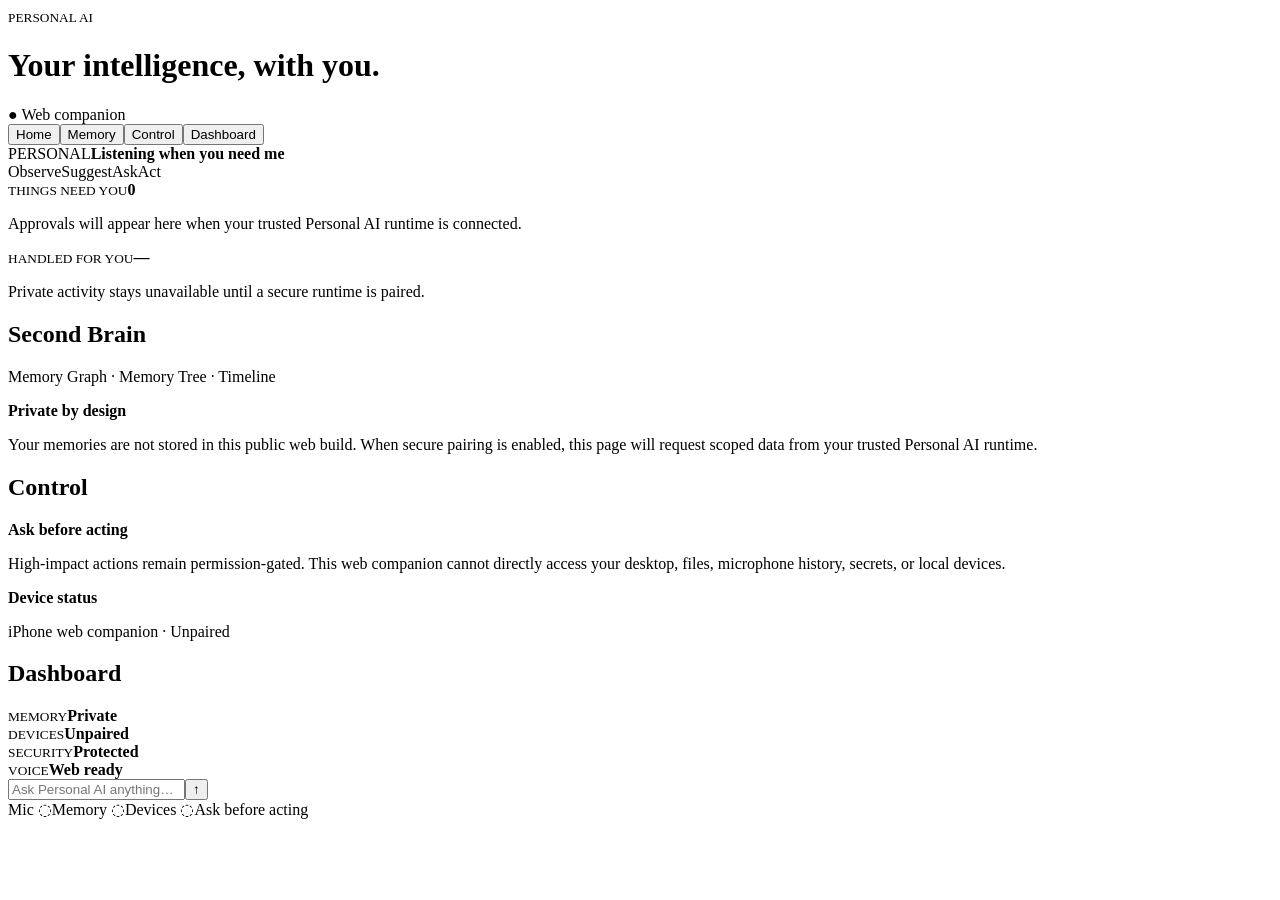
==== web-companion/index.html @ 1f0836eb "V11: add mobile Personal AI web companion" ====
<!doctype html>
<html lang="en">
<head>
<meta charset="utf-8" />
<meta name="viewport" content="width=device-width,initial-scale=1,viewport-fit=cover" />
<meta name="theme-color" content="#050608" />
<meta name="apple-mobile-web-app-capable" content="yes" />
<meta name="apple-mobile-web-app-status-bar-style" content="black-translucent" />
<title>Personal AI</title>
<link rel="manifest" href="/manifest.webmanifest" />
<link rel="stylesheet" href="/styles.css" />
</head>
<body>
<main class="shell">
<header><div><small>PERSONAL AI</small><h1>Your intelligence, with you.</h1></div><span class="status">● Web companion</span></header>
<nav><button class="active" data-page="home">Home</button><button data-page="memory">Memory</button><button data-page="control">Control</button><button data-page="dashboard">Dashboard</button></nav>
<section id="home" class="page active">
<div class="core" aria-label="Neural Pulse Core"><i></i><i></i><i></i><div class="core-center"><span>PERSONAL</span><b>Listening when you need me</b></div></div>
<div class="mode"><span>Observe</span><span>Suggest</span><span class="selected">Ask</span><span>Act</span></div>
<div class="cards"><article><small>THINGS NEED YOU</small><strong>0</strong><p>Approvals will appear here when your trusted Personal AI runtime is connected.</p></article><article><small>HANDLED FOR YOU</small><strong>—</strong><p>Private activity stays unavailable until a secure runtime is paired.</p></article></div>
</section>
<section id="memory" class="page"><h2>Second Brain</h2><p class="muted">Memory Graph · Memory Tree · Timeline</p><div class="panel"><b>Private by design</b><p>Your memories are not stored in this public web build. When secure pairing is enabled, this page will request scoped data from your trusted Personal AI runtime.</p></div></section>
<section id="control" class="page"><h2>Control</h2><div class="panel"><b>Ask before acting</b><p>High-impact actions remain permission-gated. This web companion cannot directly access your desktop, files, microphone history, secrets, or local devices.</p></div><div class="panel"><b>Device status</b><p>iPhone web companion · Unpaired</p></div></section>
<section id="dashboard" class="page"><h2>Dashboard</h2><div class="stats"><article><small>MEMORY</small><b>Private</b></article><article><small>DEVICES</small><b>Unpaired</b></article><article><small>SECURITY</small><b>Protected</b></article><article><small>VOICE</small><b>Web ready</b></article></div></section>
<footer><form id="ask"><input id="prompt" aria-label="Ask Personal AI" autocomplete="off" placeholder="Ask Personal AI anything…"/><button type="submit">↑</button></form><div class="footline"><span>Mic ◌</span><span>Memory ◌</span><span>Devices ◌</span><span>Ask before acting</span></div></footer>
</main>
<script src="/app.js"></script>
</body>
</html>
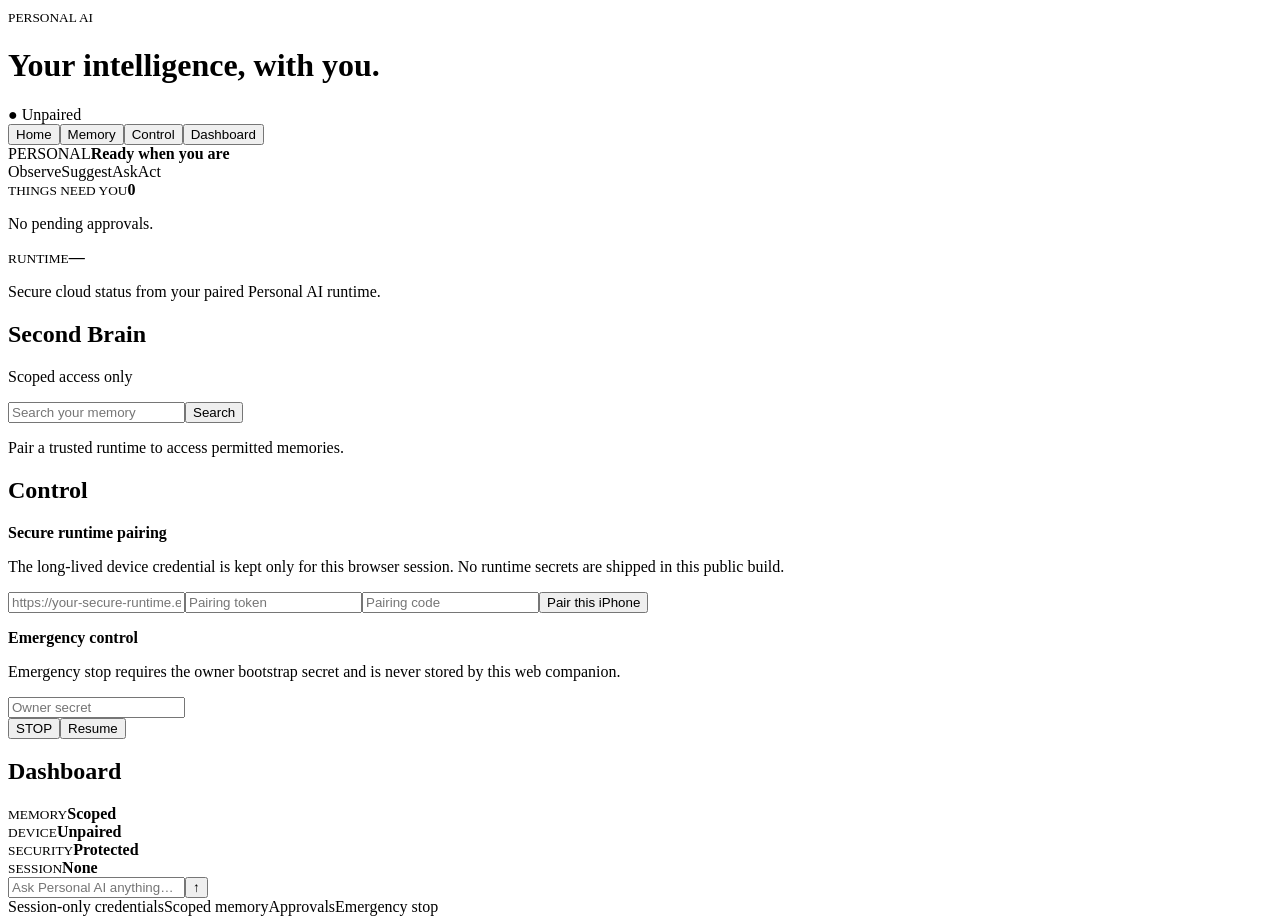
==== commit 4b66b237: "V12: connect web companion to secure runtime" ====
--- a/web-companion/index.html
+++ b/web-companion/index.html
@@ -12,17 +12,18 @@
 </head>
 <body>
 <main class="shell">
-<header><div><small>PERSONAL AI</small><h1>Your intelligence, with you.</h1></div><span class="status">● Web companion</span></header>
+<header><div><small>PERSONAL AI</small><h1>Your intelligence, with you.</h1></div><span id="runtime-status" class="status">● Unpaired</span></header>
 <nav><button class="active" data-page="home">Home</button><button data-page="memory">Memory</button><button data-page="control">Control</button><button data-page="dashboard">Dashboard</button></nav>
 <section id="home" class="page active">
-<div class="core" aria-label="Neural Pulse Core"><i></i><i></i><i></i><div class="core-center"><span>PERSONAL</span><b>Listening when you need me</b></div></div>
+<div class="core" aria-label="Neural Pulse Core"><i></i><i></i><i></i><div class="core-center"><span>PERSONAL</span><b id="core-state">Ready when you are</b></div></div>
 <div class="mode"><span>Observe</span><span>Suggest</span><span class="selected">Ask</span><span>Act</span></div>
-<div class="cards"><article><small>THINGS NEED YOU</small><strong>0</strong><p>Approvals will appear here when your trusted Personal AI runtime is connected.</p></article><article><small>HANDLED FOR YOU</small><strong>—</strong><p>Private activity stays unavailable until a secure runtime is paired.</p></article></div>
+<div class="cards"><article><small>THINGS NEED YOU</small><strong id="approval-count">0</strong><p id="approval-copy">No pending approvals.</p></article><article><small>RUNTIME</small><strong id="runtime-state">—</strong><p>Secure cloud status from your paired Personal AI runtime.</p></article></div>
+<div id="reply" class="panel" hidden></div>
 </section>
-<section id="memory" class="page"><h2>Second Brain</h2><p class="muted">Memory Graph · Memory Tree · Timeline</p><div class="panel"><b>Private by design</b><p>Your memories are not stored in this public web build. When secure pairing is enabled, this page will request scoped data from your trusted Personal AI runtime.</p></div></section>
-<section id="control" class="page"><h2>Control</h2><div class="panel"><b>Ask before acting</b><p>High-impact actions remain permission-gated. This web companion cannot directly access your desktop, files, microphone history, secrets, or local devices.</p></div><div class="panel"><b>Device status</b><p>iPhone web companion · Unpaired</p></div></section>
-<section id="dashboard" class="page"><h2>Dashboard</h2><div class="stats"><article><small>MEMORY</small><b>Private</b></article><article><small>DEVICES</small><b>Unpaired</b></article><article><small>SECURITY</small><b>Protected</b></article><article><small>VOICE</small><b>Web ready</b></article></div></section>
-<footer><form id="ask"><input id="prompt" aria-label="Ask Personal AI" autocomplete="off" placeholder="Ask Personal AI anything…"/><button type="submit">↑</button></form><div class="footline"><span>Mic ◌</span><span>Memory ◌</span><span>Devices ◌</span><span>Ask before acting</span></div></footer>
+<section id="memory" class="page"><h2>Second Brain</h2><p class="muted">Scoped access only</p><div class="panel"><form id="memory-search" class="stack"><input id="memory-query" placeholder="Search your memory"/><button type="submit" class="action">Search</button></form><div id="memory-results"><p>Pair a trusted runtime to access permitted memories.</p></div></div></section>
+<section id="control" class="page"><h2>Control</h2><div class="panel"><b>Secure runtime pairing</b><p>The long-lived device credential is kept only for this browser session. No runtime secrets are shipped in this public build.</p><form id="pair" class="stack"><input id="runtime-origin" inputmode="url" placeholder="https://your-secure-runtime.example"/><input id="pair-token" placeholder="Pairing token"/><input id="pair-code" inputmode="numeric" placeholder="Pairing code"/><button type="submit" class="action">Pair this iPhone</button></form><p id="pair-message" class="muted"></p></div><div class="panel"><b>Emergency control</b><p>Emergency stop requires the owner bootstrap secret and is never stored by this web companion.</p><form id="emergency" class="stack"><input id="owner-secret" type="password" autocomplete="off" placeholder="Owner secret"/><div class="row"><button type="button" id="stop" class="danger">STOP</button><button type="button" id="resume" class="action">Resume</button></div></form></div></section>
+<section id="dashboard" class="page"><h2>Dashboard</h2><div class="stats"><article><small>MEMORY</small><b id="memory-state">Scoped</b></article><article><small>DEVICE</small><b id="device-state">Unpaired</b></article><article><small>SECURITY</small><b id="security-state">Protected</b></article><article><small>SESSION</small><b id="session-state">None</b></article></div></section>
+<footer><form id="ask"><input id="prompt" aria-label="Ask Personal AI" autocomplete="off" placeholder="Ask Personal AI anything…"/><button type="submit">↑</button></form><div class="footline"><span>Session-only credentials</span><span>Scoped memory</span><span>Approvals</span><span>Emergency stop</span></div></footer>
 </main>
 <script src="/app.js"></script>
 </body>
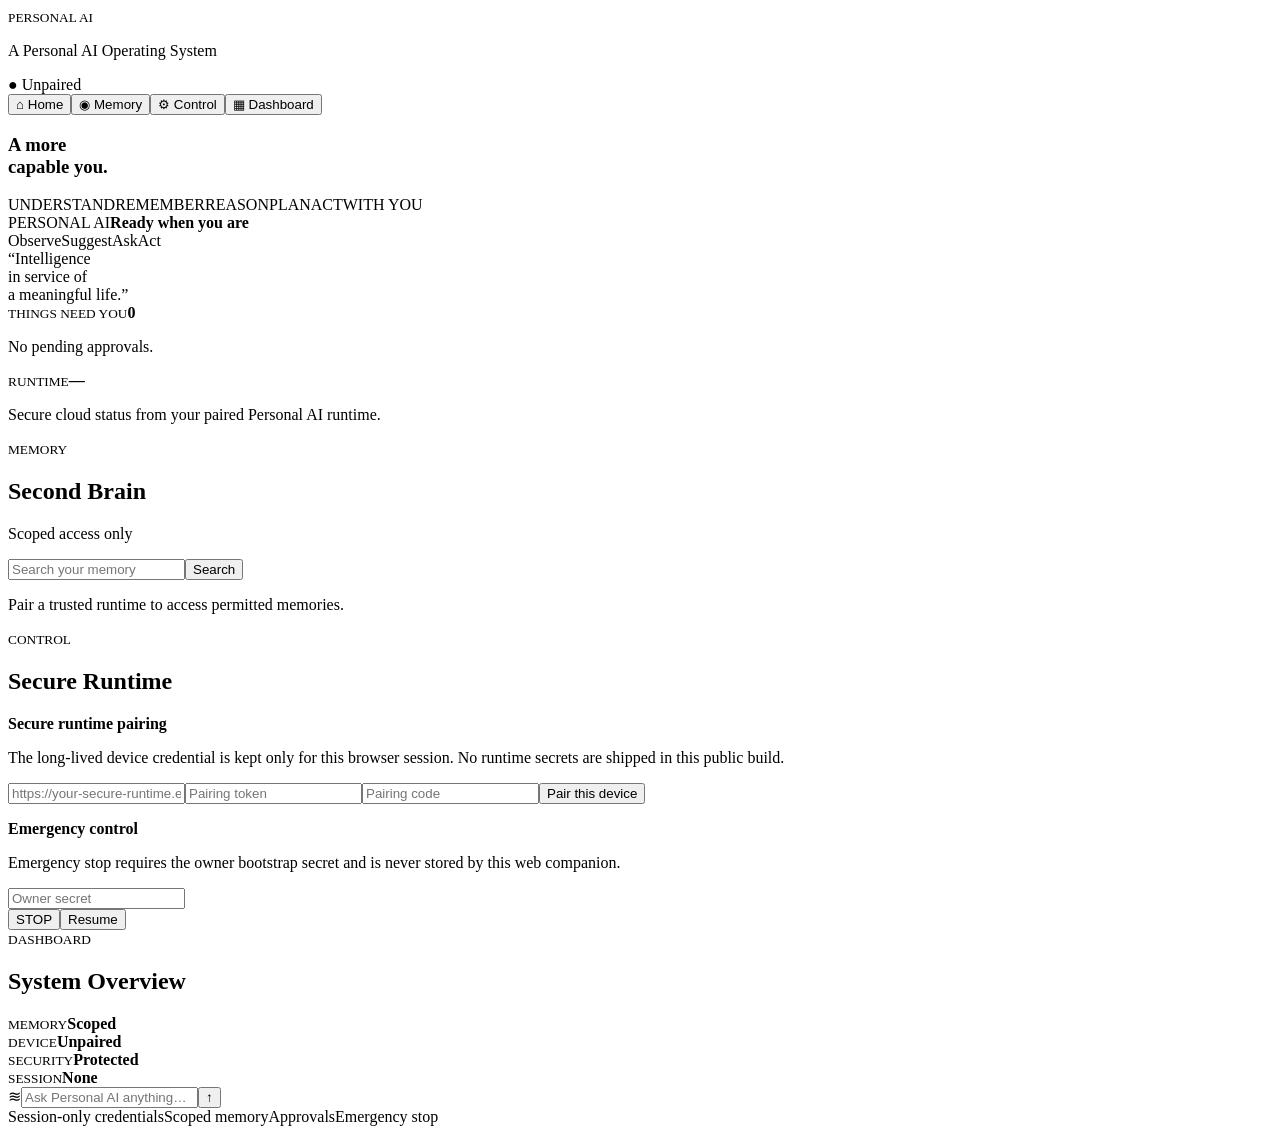
==== commit 1e04ec0d: "Make Personal AI web companion responsive across mobile tablet and desktop" ====
--- a/web-companion/index.html
+++ b/web-companion/index.html
@@ -3,7 +3,7 @@
 <head>
 <meta charset="utf-8" />
 <meta name="viewport" content="width=device-width,initial-scale=1,viewport-fit=cover" />
-<meta name="theme-color" content="#050608" />
+<meta name="theme-color" content="#02040a" />
 <meta name="apple-mobile-web-app-capable" content="yes" />
 <meta name="apple-mobile-web-app-status-bar-style" content="black-translucent" />
 <title>Personal AI</title>
@@ -11,19 +11,38 @@
 <link rel="stylesheet" href="/styles.css" />
 </head>
 <body>
+<div class="stars"></div>
 <main class="shell">
-<header><div><small>PERSONAL AI</small><h1>Your intelligence, with you.</h1></div><span id="runtime-status" class="status">● Unpaired</span></header>
-<nav><button class="active" data-page="home">Home</button><button data-page="memory">Memory</button><button data-page="control">Control</button><button data-page="dashboard">Dashboard</button></nav>
+<header class="topbar">
+  <div class="brand"><span class="brand-orb"></span><div><small>PERSONAL AI</small><p>A Personal AI Operating System</p></div></div>
+  <span id="runtime-status" class="status">● Unpaired</span>
+</header>
+<nav aria-label="Primary"><button class="active" data-page="home">⌂ Home</button><button data-page="memory">◉ Memory</button><button data-page="control">⚙ Control</button><button data-page="dashboard">▦ Dashboard</button></nav>
+
 <section id="home" class="page active">
-<div class="core" aria-label="Neural Pulse Core"><i></i><i></i><i></i><div class="core-center"><span>PERSONAL</span><b id="core-state">Ready when you are</b></div></div>
-<div class="mode"><span>Observe</span><span>Suggest</span><span class="selected">Ask</span><span>Act</span></div>
-<div class="cards"><article><small>THINGS NEED YOU</small><strong id="approval-count">0</strong><p id="approval-copy">No pending approvals.</p></article><article><small>RUNTIME</small><strong id="runtime-state">—</strong><p>Secure cloud status from your paired Personal AI runtime.</p></article></div>
-<div id="reply" class="panel" hidden></div>
+  <div class="hero-grid">
+    <aside class="hero-copy"><h1>A more<br/>capable you.</h1><div class="verbs"><span>UNDERSTAND</span><span>REMEMBER</span><span>REASON</span><span>PLAN</span><span>ACT</span><span>WITH YOU</span></div></aside>
+    <div class="home-center">
+      <div class="core" aria-label="Personal AI neural field"><i></i><i></i><i></i><i></i><div class="core-center"><span>PERSONAL AI</span><b id="core-state">Ready when you are</b></div></div>
+      <div class="voice-wave" aria-hidden="true"><em></em><em></em><em></em><em></em><em></em><em></em><em></em><em></em><em></em><em></em><em></em></div>
+      <div class="mode"><span>Observe</span><span>Suggest</span><span class="selected">Ask</span><span>Act</span></div>
+      <div id="reply" class="panel reply" hidden></div>
+    </div>
+    <aside class="quote">“Intelligence<br/>in service of<br/>a meaningful life.”</aside>
+  </div>
+  <div class="cards home-cards"><article><small>THINGS NEED YOU</small><strong id="approval-count">0</strong><p id="approval-copy">No pending approvals.</p></article><article><small>RUNTIME</small><strong id="runtime-state">—</strong><p>Secure cloud status from your paired Personal AI runtime.</p></article></div>
 </section>
-<section id="memory" class="page"><h2>Second Brain</h2><p class="muted">Scoped access only</p><div class="panel"><form id="memory-search" class="stack"><input id="memory-query" placeholder="Search your memory"/><button type="submit" class="action">Search</button></form><div id="memory-results"><p>Pair a trusted runtime to access permitted memories.</p></div></div></section>
-<section id="control" class="page"><h2>Control</h2><div class="panel"><b>Secure runtime pairing</b><p>The long-lived device credential is kept only for this browser session. No runtime secrets are shipped in this public build.</p><form id="pair" class="stack"><input id="runtime-origin" inputmode="url" placeholder="https://your-secure-runtime.example"/><input id="pair-token" placeholder="Pairing token"/><input id="pair-code" inputmode="numeric" placeholder="Pairing code"/><button type="submit" class="action">Pair this iPhone</button></form><p id="pair-message" class="muted"></p></div><div class="panel"><b>Emergency control</b><p>Emergency stop requires the owner bootstrap secret and is never stored by this web companion.</p><form id="emergency" class="stack"><input id="owner-secret" type="password" autocomplete="off" placeholder="Owner secret"/><div class="row"><button type="button" id="stop" class="danger">STOP</button><button type="button" id="resume" class="action">Resume</button></div></form></div></section>
-<section id="dashboard" class="page"><h2>Dashboard</h2><div class="stats"><article><small>MEMORY</small><b id="memory-state">Scoped</b></article><article><small>DEVICE</small><b id="device-state">Unpaired</b></article><article><small>SECURITY</small><b id="security-state">Protected</b></article><article><small>SESSION</small><b id="session-state">None</b></article></div></section>
-<footer><form id="ask"><input id="prompt" aria-label="Ask Personal AI" autocomplete="off" placeholder="Ask Personal AI anything…"/><button type="submit">↑</button></form><div class="footline"><span>Session-only credentials</span><span>Scoped memory</span><span>Approvals</span><span>Emergency stop</span></div></footer>
+
+<section id="memory" class="page"><div class="section-head"><small>MEMORY</small><h2>Second Brain</h2><p class="muted">Scoped access only</p></div><div class="panel"><form id="memory-search" class="stack"><input id="memory-query" placeholder="Search your memory"/><button type="submit" class="action">Search</button></form><div id="memory-results"><p>Pair a trusted runtime to access permitted memories.</p></div></div></section>
+
+<section id="control" class="page"><div class="section-head"><small>CONTROL</small><h2>Secure Runtime</h2></div><div class="control-grid"><div class="panel"><b>Secure runtime pairing</b><p>The long-lived device credential is kept only for this browser session. No runtime secrets are shipped in this public build.</p><form id="pair" class="stack"><input id="runtime-origin" inputmode="url" placeholder="https://your-secure-runtime.example"/><input id="pair-token" placeholder="Pairing token"/><input id="pair-code" inputmode="numeric" placeholder="Pairing code"/><button type="submit" class="action">Pair this device</button></form><p id="pair-message" class="muted"></p></div><div class="panel"><b>Emergency control</b><p>Emergency stop requires the owner bootstrap secret and is never stored by this web companion.</p><form id="emergency" class="stack"><input id="owner-secret" type="password" autocomplete="off" placeholder="Owner secret"/><div class="row"><button type="button" id="stop" class="danger">STOP</button><button type="button" id="resume" class="action">Resume</button></div></form></div></div></section>
+
+<section id="dashboard" class="page"><div class="section-head"><small>DASHBOARD</small><h2>System Overview</h2></div><div class="stats"><article><small>MEMORY</small><b id="memory-state">Scoped</b></article><article><small>DEVICE</small><b id="device-state">Unpaired</b></article><article><small>SECURITY</small><b id="security-state">Protected</b></article><article><small>SESSION</small><b id="session-state">None</b></article></div></section>
+
+<footer>
+  <form id="ask"><span class="ask-wave">≋</span><input id="prompt" aria-label="Ask Personal AI" autocomplete="off" placeholder="Ask Personal AI anything…"/><button type="submit" aria-label="Send">↑</button></form>
+  <div class="footline"><span>Session-only credentials</span><span>Scoped memory</span><span>Approvals</span><span>Emergency stop</span></div>
+</footer>
 </main>
 <script src="/app.js"></script>
 </body>
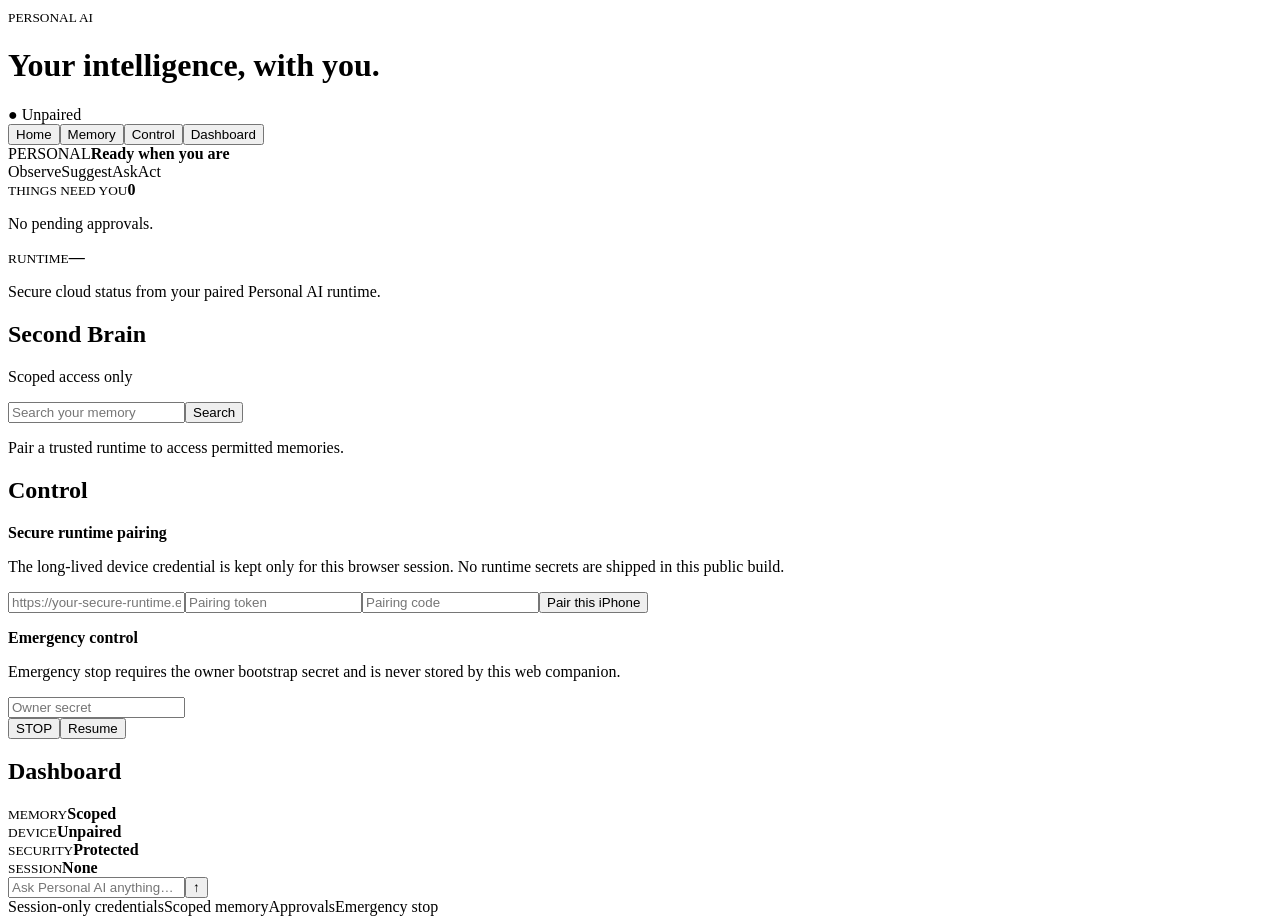
==== commit 53c6b41b: "deploy: promote validated PR21 candidate to runtime preview" ====
--- a/web-companion/index.html
+++ b/web-companion/index.html
@@ -3,7 +3,7 @@
 <head>
 <meta charset="utf-8" />
 <meta name="viewport" content="width=device-width,initial-scale=1,viewport-fit=cover" />
-<meta name="theme-color" content="#02040a" />
+<meta name="theme-color" content="#050608" />
 <meta name="apple-mobile-web-app-capable" content="yes" />
 <meta name="apple-mobile-web-app-status-bar-style" content="black-translucent" />
 <title>Personal AI</title>
@@ -11,38 +11,19 @@
 <link rel="stylesheet" href="/styles.css" />
 </head>
 <body>
-<div class="stars"></div>
 <main class="shell">
-<header class="topbar">
-  <div class="brand"><span class="brand-orb"></span><div><small>PERSONAL AI</small><p>A Personal AI Operating System</p></div></div>
-  <span id="runtime-status" class="status">● Unpaired</span>
-</header>
-<nav aria-label="Primary"><button class="active" data-page="home">⌂ Home</button><button data-page="memory">◉ Memory</button><button data-page="control">⚙ Control</button><button data-page="dashboard">▦ Dashboard</button></nav>
-
+<header><div><small>PERSONAL AI</small><h1>Your intelligence, with you.</h1></div><span id="runtime-status" class="status">● Unpaired</span></header>
+<nav><button class="active" data-page="home">Home</button><button data-page="memory">Memory</button><button data-page="control">Control</button><button data-page="dashboard">Dashboard</button></nav>
 <section id="home" class="page active">
-  <div class="hero-grid">
-    <aside class="hero-copy"><h1>A more<br/>capable you.</h1><div class="verbs"><span>UNDERSTAND</span><span>REMEMBER</span><span>REASON</span><span>PLAN</span><span>ACT</span><span>WITH YOU</span></div></aside>
-    <div class="home-center">
-      <div class="core" aria-label="Personal AI neural field"><i></i><i></i><i></i><i></i><div class="core-center"><span>PERSONAL AI</span><b id="core-state">Ready when you are</b></div></div>
-      <div class="voice-wave" aria-hidden="true"><em></em><em></em><em></em><em></em><em></em><em></em><em></em><em></em><em></em><em></em><em></em></div>
-      <div class="mode"><span>Observe</span><span>Suggest</span><span class="selected">Ask</span><span>Act</span></div>
-      <div id="reply" class="panel reply" hidden></div>
-    </div>
-    <aside class="quote">“Intelligence<br/>in service of<br/>a meaningful life.”</aside>
-  </div>
-  <div class="cards home-cards"><article><small>THINGS NEED YOU</small><strong id="approval-count">0</strong><p id="approval-copy">No pending approvals.</p></article><article><small>RUNTIME</small><strong id="runtime-state">—</strong><p>Secure cloud status from your paired Personal AI runtime.</p></article></div>
+<div class="core" aria-label="Neural Pulse Core"><i></i><i></i><i></i><div class="core-center"><span>PERSONAL</span><b id="core-state">Ready when you are</b></div></div>
+<div class="mode"><span>Observe</span><span>Suggest</span><span class="selected">Ask</span><span>Act</span></div>
+<div class="cards"><article><small>THINGS NEED YOU</small><strong id="approval-count">0</strong><p id="approval-copy">No pending approvals.</p></article><article><small>RUNTIME</small><strong id="runtime-state">—</strong><p>Secure cloud status from your paired Personal AI runtime.</p></article></div>
+<div id="reply" class="panel" hidden></div>
 </section>
-
-<section id="memory" class="page"><div class="section-head"><small>MEMORY</small><h2>Second Brain</h2><p class="muted">Scoped access only</p></div><div class="panel"><form id="memory-search" class="stack"><input id="memory-query" placeholder="Search your memory"/><button type="submit" class="action">Search</button></form><div id="memory-results"><p>Pair a trusted runtime to access permitted memories.</p></div></div></section>
-
-<section id="control" class="page"><div class="section-head"><small>CONTROL</small><h2>Secure Runtime</h2></div><div class="control-grid"><div class="panel"><b>Secure runtime pairing</b><p>The long-lived device credential is kept only for this browser session. No runtime secrets are shipped in this public build.</p><form id="pair" class="stack"><input id="runtime-origin" inputmode="url" placeholder="https://your-secure-runtime.example"/><input id="pair-token" placeholder="Pairing token"/><input id="pair-code" inputmode="numeric" placeholder="Pairing code"/><button type="submit" class="action">Pair this device</button></form><p id="pair-message" class="muted"></p></div><div class="panel"><b>Emergency control</b><p>Emergency stop requires the owner bootstrap secret and is never stored by this web companion.</p><form id="emergency" class="stack"><input id="owner-secret" type="password" autocomplete="off" placeholder="Owner secret"/><div class="row"><button type="button" id="stop" class="danger">STOP</button><button type="button" id="resume" class="action">Resume</button></div></form></div></div></section>
-
-<section id="dashboard" class="page"><div class="section-head"><small>DASHBOARD</small><h2>System Overview</h2></div><div class="stats"><article><small>MEMORY</small><b id="memory-state">Scoped</b></article><article><small>DEVICE</small><b id="device-state">Unpaired</b></article><article><small>SECURITY</small><b id="security-state">Protected</b></article><article><small>SESSION</small><b id="session-state">None</b></article></div></section>
-
-<footer>
-  <form id="ask"><span class="ask-wave">≋</span><input id="prompt" aria-label="Ask Personal AI" autocomplete="off" placeholder="Ask Personal AI anything…"/><button type="submit" aria-label="Send">↑</button></form>
-  <div class="footline"><span>Session-only credentials</span><span>Scoped memory</span><span>Approvals</span><span>Emergency stop</span></div>
-</footer>
+<section id="memory" class="page"><h2>Second Brain</h2><p class="muted">Scoped access only</p><div class="panel"><form id="memory-search" class="stack"><input id="memory-query" placeholder="Search your memory"/><button type="submit" class="action">Search</button></form><div id="memory-results"><p>Pair a trusted runtime to access permitted memories.</p></div></div></section>
+<section id="control" class="page"><h2>Control</h2><div class="panel"><b>Secure runtime pairing</b><p>The long-lived device credential is kept only for this browser session. No runtime secrets are shipped in this public build.</p><form id="pair" class="stack"><input id="runtime-origin" inputmode="url" placeholder="https://your-secure-runtime.example"/><input id="pair-token" placeholder="Pairing token"/><input id="pair-code" inputmode="numeric" placeholder="Pairing code"/><button type="submit" class="action">Pair this iPhone</button></form><p id="pair-message" class="muted"></p></div><div class="panel"><b>Emergency control</b><p>Emergency stop requires the owner bootstrap secret and is never stored by this web companion.</p><form id="emergency" class="stack"><input id="owner-secret" type="password" autocomplete="off" placeholder="Owner secret"/><div class="row"><button type="button" id="stop" class="danger">STOP</button><button type="button" id="resume" class="action">Resume</button></div></form></div></section>
+<section id="dashboard" class="page"><h2>Dashboard</h2><div class="stats"><article><small>MEMORY</small><b id="memory-state">Scoped</b></article><article><small>DEVICE</small><b id="device-state">Unpaired</b></article><article><small>SECURITY</small><b id="security-state">Protected</b></article><article><small>SESSION</small><b id="session-state">None</b></article></div></section>
+<footer><form id="ask"><input id="prompt" aria-label="Ask Personal AI" autocomplete="off" placeholder="Ask Personal AI anything…"/><button type="submit">↑</button></form><div class="footline"><span>Session-only credentials</span><span>Scoped memory</span><span>Approvals</span><span>Emergency stop</span></div></footer>
 </main>
 <script src="/app.js"></script>
 </body>
